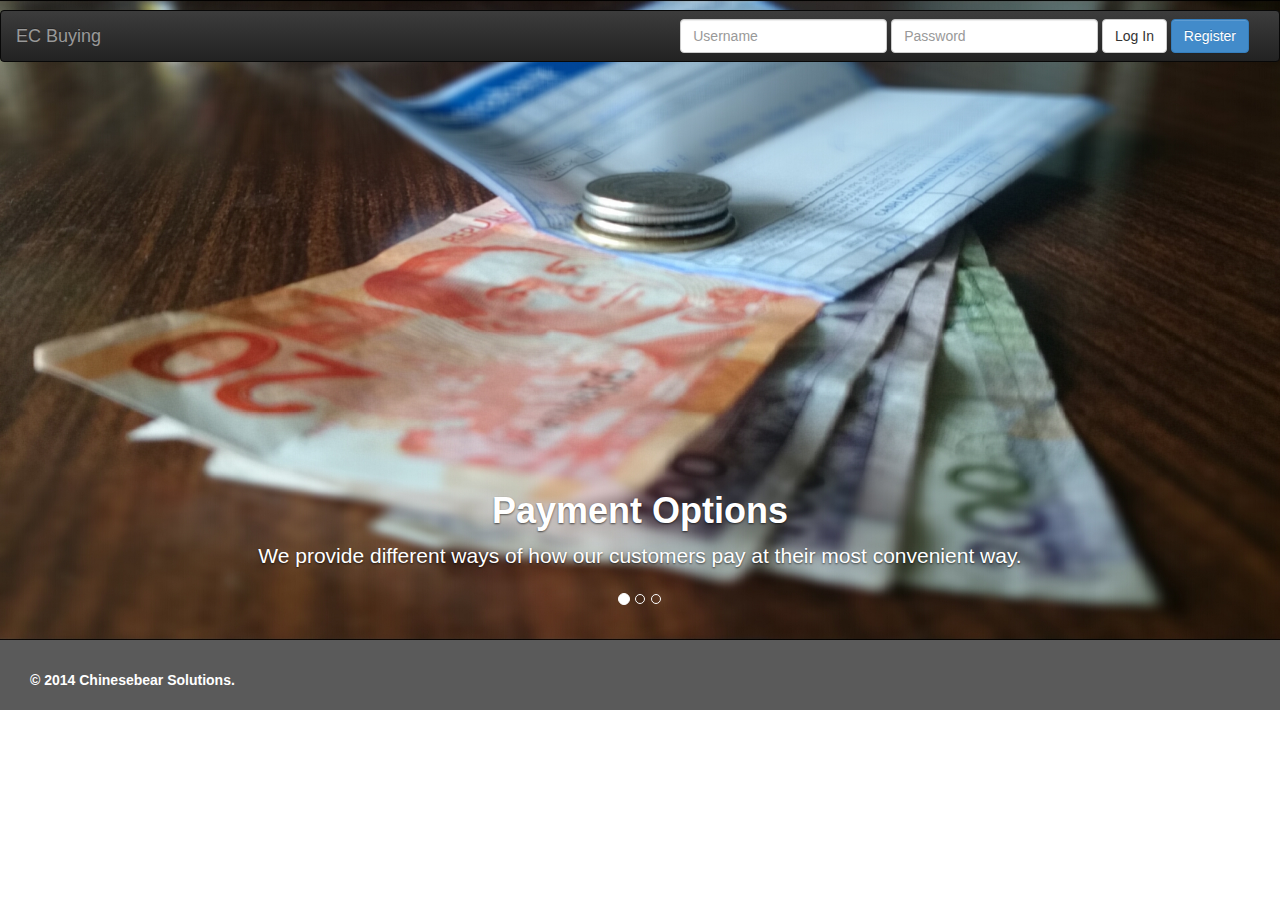
==== index.html @ 5d9b2d5a "added login page." ====
<!DOCTYPE html>
<html>

<head>
	<meta charset="utf-8">
	<meta http-equiv="X-UA-Compatible" content="IE=edge">
	<meta name="viewport" content="width=device-width, initial-scale=1.0">
	<title> ECommerce </title>
	<link rel="stylesheet" href="css/bootstrap-theme.css">
	<link rel="stylesheet" href="css/bootstrap.css">
	<link rel="stylesheet" href="css/style.css">
</head>

<body>
	

	<!-- ============   NAVBAR ======================= -->

	<nav class="navbar navbar-inverse navbar-wrapper navigation" role="navigation">
	  <div class="container-fluid">
	    <!-- Brand and toggle get grouped for better mobile display -->
	    <div class="navbar-header">
	      <button type="button" class="navbar-toggle" data-toggle="collapse" data-target="#bs-example-navbar-collapse-1">
	        <span class="sr-only">Toggle navigation</span>
	        <span class="icon-bar"></span>
	        <span class="icon-bar"></span>
	        <span class="icon-bar"></span>
	      </button>
	      <a class="navbar-brand" href="#">EC Buying</a>
	    </div>

	    <!-- Collect the nav links, forms, and other content for toggling -->
	    <div class="collapse navbar-collapse" id="bs-example-navbar-collapse-1">
	      <form class="navbar-form navbar-right" role="search">
	        <div class="form-group">
	          <input type="text" class="form-control" placeholder="Username">
	        </div>
	        <div class="form-group">
	          <input type="password" class="form-control" placeholder="Password">
	        </div>
	        <button type="submit" class="btn btn-default">Log In</button>
	        <a href="/register.html" class="btn btn-primary">Register</a>
	      </form>
	    </div><!-- /.navbar-collapse -->
	  </div><!-- /.container-fluid -->
	</nav>


	<!-- ===  CAROUSEL ======== -->
		
		<div id="carousel-example-generic" class="carousel slide" data-ride="carousel">
		  <!-- Indicators -->
		  <ol class="carousel-indicators">
		    <li data-target="#carousel-example-generic" data-slide-to="0" class="active"></li>
		    <li data-target="#carousel-example-generic" data-slide-to="1"></li>
		    <li data-target="#carousel-example-generic" data-slide-to="2"></li>
		  </ol>

		  <!-- Wrapper for slides -->
		  <div class="carousel-inner">
		    <div class="item active">
		      <img class="img-carousel" src="img/money.JPG" alt="...">
		      <div class="carousel-caption">
		       <h1>Payment Options</h1>
		       <p class="lead">We provide different ways of how our customers pay at their most convenient way.</p>
		      </div>
		    </div>

		    <div class="item">
		      <img class="img-carousel" src="img/deliver.JPG" alt="...">
		      <div class="carousel-caption">
		       <h1>Fast Delivery</h1>
		       <p class="lead pull-left">We make it a point that you get your packages as soon as posible.</p>
		      </div>
		    </div>
		  </div>

		  <!-- Controls -->
		  <!-- <a class="left carousel-control" href="#carousel-example-generic" data-slide="prev">
		    <span class="glyphicon glyphicon-chevron-left"></span>
		  </a>
		  <a class="right carousel-control" href="#carousel-example-generic" data-slide="next">
		    <span class="glyphicon glyphicon-chevron-right"></span>
		  </a> -->
		</div>

	<footer>
		<p> &copy 2014 Chinesebear Solutions.</p>
	</footer>

	



<!-- SCRIPTS -->
	<script src="js/jquery.js" type="text/javascript" charset="utf-8"></script>
	<script src="js/bootstrap.min.js" type="text/javascript" charset="utf-8"></script>

</body>

</html>
---- css/style.css ----
.navbar-wrapper {
	position : absolute;
	z-index : 10;
	margin-top : 10px;
}

.navigation {
	width : 100% !important;
}

.img-carousel {
	width : 1500px;
	height : 640px !important;
}

footer {
	height: 70px;
	background-color: #5A5A5A;
	color : #FFFFFF;
}

footer > p {
	font : Verdana Arial;
	font-weight: bold;
	padding-top : 30px;
	padding-left : 30px;
}

.carousel-caption h1{
	font-weight: bold;
}
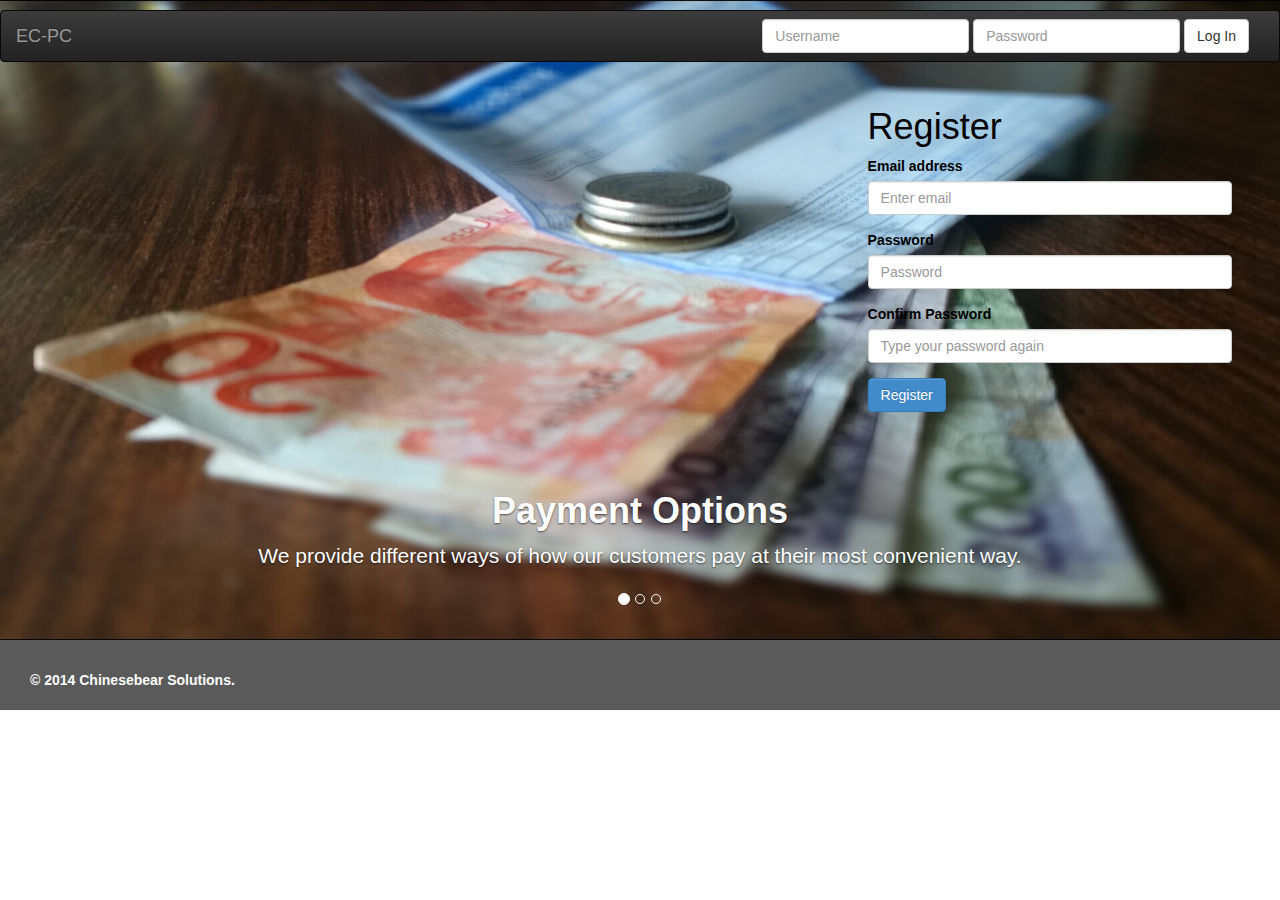
==== commit 64358ed7: "Finished Home view." ====
--- a/index.html
+++ b/index.html
@@ -5,7 +5,7 @@
 	<meta charset="utf-8">
 	<meta http-equiv="X-UA-Compatible" content="IE=edge">
 	<meta name="viewport" content="width=device-width, initial-scale=1.0">
-	<title> ECommerce </title>
+	<title> EC-PC </title>
 	<link rel="stylesheet" href="css/bootstrap-theme.css">
 	<link rel="stylesheet" href="css/bootstrap.css">
 	<link rel="stylesheet" href="css/style.css">
@@ -26,7 +26,7 @@
 	        <span class="icon-bar"></span>
 	        <span class="icon-bar"></span>
 	      </button>
-	      <a class="navbar-brand" href="#">EC Buying</a>
+	      <a class="navbar-brand" href="#">EC-PC</a>
 	    </div>
 
 	    <!-- Collect the nav links, forms, and other content for toggling -->
@@ -38,8 +38,7 @@
 	        <div class="form-group">
 	          <input type="password" class="form-control" placeholder="Password">
 	        </div>
-	        <button type="submit" class="btn btn-default">Log In</button>
-	        <a href="/register.html" class="btn btn-primary">Register</a>
+	        <button type="submit" class="btn btn-default">Log In</button>	
 	      </form>
 	    </div><!-- /.navbar-collapse -->
 	  </div><!-- /.container-fluid -->
@@ -49,6 +48,26 @@
 	<!-- ===  CAROUSEL ======== -->
 		
 		<div id="carousel-example-generic" class="carousel slide" data-ride="carousel">
+
+			 <div id="register-form">
+				<form role="form">
+				  <h1>Register</h1>
+				  <div class="form-group">
+				    <label for="exampleInputEmail1">Email address</label>
+				    <input type="email" class="form-control" id="register-email" placeholder="Enter email">
+				  </div>
+				  <div class="form-group">
+				    <label for="exampleInputPassword1">Password</label>
+				    <input type="password" class="form-control" id="register-password" placeholder="Password">
+				  </div>
+				   <div class="form-group">
+				    <label for="exampleInputPassword1">Confirm Password</label>
+				    <input type="password" class="form-control" id="confirm-password" placeholder="Type your password again">
+				  </div>
+				  <button type="submit" class="btn btn-primary">Register</button>
+				</form>
+			</div>	
+
 		  <!-- Indicators -->
 		  <ol class="carousel-indicators">
 		    <li data-target="#carousel-example-generic" data-slide-to="0" class="active"></li>
@@ -82,8 +101,10 @@
 		  <a class="right carousel-control" href="#carousel-example-generic" data-slide="next">
 		    <span class="glyphicon glyphicon-chevron-right"></span>
 		  </a> -->
+
 		</div>
 
+	
 	<footer>
 		<p> &copy 2014 Chinesebear Solutions.</p>
 	</footer>
--- a/css/style.css
+++ b/css/style.css
@@ -26,6 +26,22 @@
 	padding-left : 30px;
 }
 
+
 .carousel-caption h1{
 	font-weight: bold;
+}
+
+#register-form {
+	background-color: transparent;
+	color : #000;
+	height: 370px;
+	width : 30%;
+	position: absolute;
+	z-index: 10;
+	margin-left: 67%;
+	margin-top: 6%;
+}
+
+#register-form form {
+	padding : 10px;
 }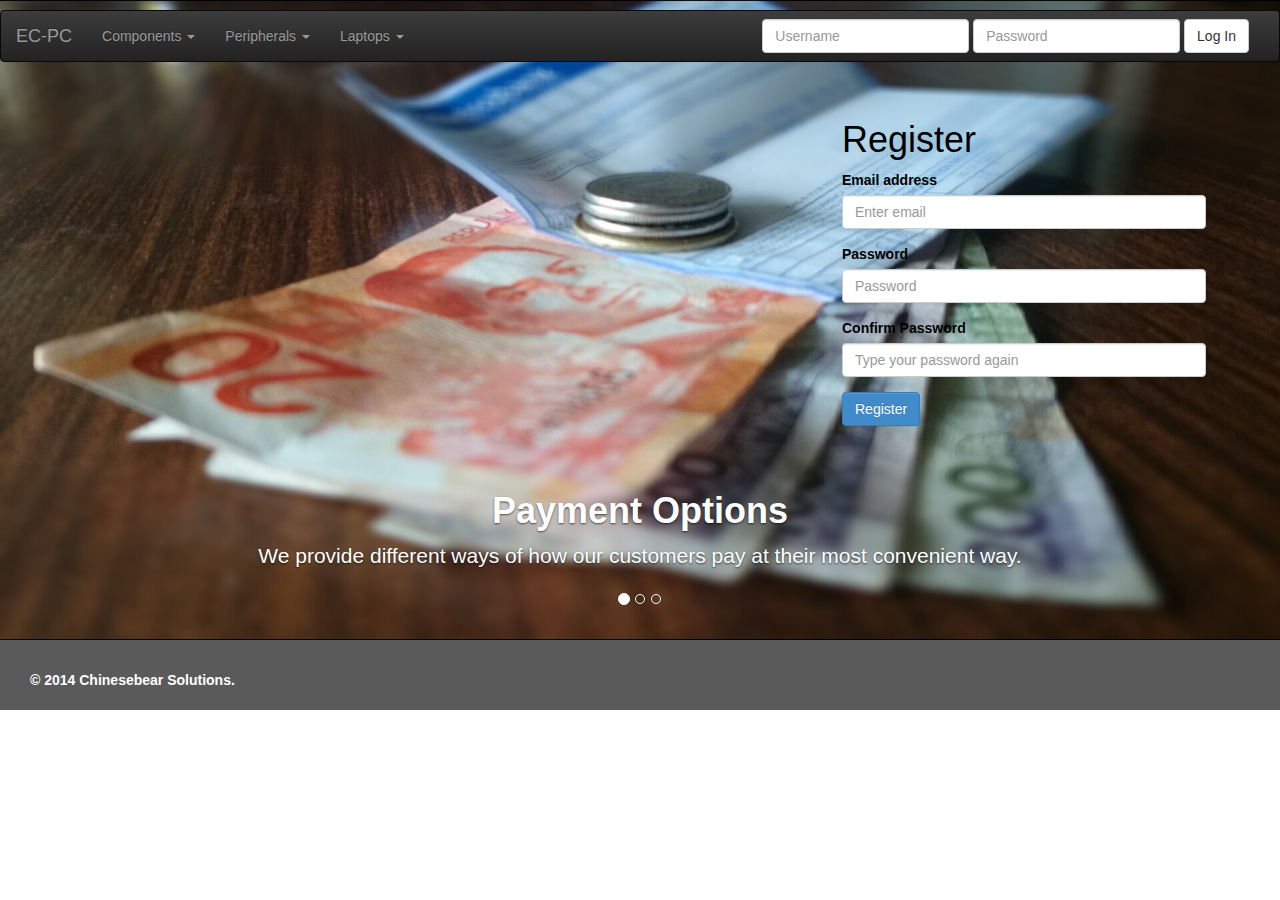
==== commit 3cf8d227: "Added responsive design on the page." ====
--- a/index.html
+++ b/index.html
@@ -31,14 +31,57 @@
 
 	    <!-- Collect the nav links, forms, and other content for toggling -->
 	    <div class="collapse navbar-collapse" id="bs-example-navbar-collapse-1">
-	      <form class="navbar-form navbar-right" role="search">
+	      <ul class="nav navbar-nav"> 	
+
+	        <li class="dropdown">
+	          <a href="#" class="dropdown-toggle" data-toggle="dropdown">Components <b class="caret"></b></a>
+	          <ul class="dropdown-menu">
+	            <li><a href="#">Action</a></li>
+	            <li><a href="#">Another action</a></li>
+	            <li><a href="#">Something else here</a></li>
+	            <li class="divider"></li>
+	            <li><a href="#">Separated link</a></li>
+	            <li class="divider"></li>
+	            <li><a href="#">One more separated link</a></li>
+	          </ul>
+	        </li>
+
+	        <li class="dropdown">
+	          <a href="#" class="dropdown-toggle" data-toggle="dropdown">Peripherals <b class="caret"></b></a>
+	          <ul class="dropdown-menu">
+	            <li><a href="#">Action</a></li>
+	            <li><a href="#">Another action</a></li>
+	            <li><a href="#">Something else here</a></li>
+	            <li class="divider"></li>
+	            <li><a href="#">Separated link</a></li>
+	            <li class="divider"></li>
+	            <li><a href="#">One more separated link</a></li>
+	          </ul>
+	        </li>
+	     
+
+	      <li class="dropdown">
+	          <a href="#" class="dropdown-toggle" data-toggle="dropdown">Laptops <b class="caret"></b></a>
+	          <ul class="dropdown-menu">
+	            <li><a href="#">Action</a></li>
+	            <li><a href="#">Another action</a></li>
+	            <li><a href="#">Something else here</a></li>
+	            <li class="divider"></li>
+	            <li><a href="#">Separated link</a></li>
+	            <li class="divider"></li>
+	            <li><a href="#">One more separated link</a></li>
+	          </ul>
+	        </li>
+	      </ul>
+
+	      <form id="login-form" class="navbar-form navbar-right form-inline" role="search">
 	        <div class="form-group">
 	          <input type="text" class="form-control" placeholder="Username">
 	        </div>
 	        <div class="form-group">
 	          <input type="password" class="form-control" placeholder="Password">
 	        </div>
-	        <button type="submit" class="btn btn-default">Log In</button>	
+	        <button type="submit" id="login-btn" class="btn btn-default">Log In</button>	
 	      </form>
 	    </div><!-- /.navbar-collapse -->
 	  </div><!-- /.container-fluid -->
@@ -49,24 +92,7 @@
 		
 		<div id="carousel-example-generic" class="carousel slide" data-ride="carousel">
 
-			 <div id="register-form">
-				<form role="form">
-				  <h1>Register</h1>
-				  <div class="form-group">
-				    <label for="exampleInputEmail1">Email address</label>
-				    <input type="email" class="form-control" id="register-email" placeholder="Enter email">
-				  </div>
-				  <div class="form-group">
-				    <label for="exampleInputPassword1">Password</label>
-				    <input type="password" class="form-control" id="register-password" placeholder="Password">
-				  </div>
-				   <div class="form-group">
-				    <label for="exampleInputPassword1">Confirm Password</label>
-				    <input type="password" class="form-control" id="confirm-password" placeholder="Type your password again">
-				  </div>
-				  <button type="submit" class="btn btn-primary">Register</button>
-				</form>
-			</div>	
+			 
 
 		  <!-- Indicators -->
 		  <ol class="carousel-indicators">
@@ -104,6 +130,24 @@
 
 		</div>
 
+		<div id="register-form">
+			<form role="form">
+			  <h1>Register</h1>
+			  <div class="form-group">
+			    <label for="exampleInputEmail1">Email address</label>
+			    <input type="email" class="form-control" id="register-email" placeholder="Enter email">
+			  </div>
+			  <div class="form-group">
+			    <label for="exampleInputPassword1">Password</label>
+			    <input type="password" class="form-control" id="register-password" placeholder="Password">
+			  </div>
+			   <div class="form-group">
+			    <label for="exampleInputPassword1">Confirm Password</label>
+			    <input type="password" class="form-control" id="confirm-password" placeholder="Type your password again">
+			  </div>
+			  <button type="submit" class="btn btn-primary">Register</button>
+			</form>
+		</div>
 	
 	<footer>
 		<p> &copy 2014 Chinesebear Solutions.</p>
--- a/css/style.css
+++ b/css/style.css
@@ -9,7 +9,7 @@
 }
 
 .img-carousel {
-	width : 1500px;
+	width : 100%;
 	height : 640px !important;
 }
 
@@ -38,10 +38,95 @@
 	width : 30%;
 	position: absolute;
 	z-index: 10;
-	margin-left: 67%;
-	margin-top: 6%;
+	margin-top : -550px;
+	margin-left: 65%;
 }
 
 #register-form form {
 	padding : 10px;
-}+}
+
+.carousel {
+	z-index: 1;
+}
+
+#login-form div {
+	display: inline-block;
+}
+
+/*   AT WIDTH MAXIMUM TO 800px    */
+
+@media (max-width: 800px) {
+	#register-form {
+		background-color: #FFFSS;
+		color : #000;
+		height: 370px;
+		width : 100%;
+		position: relative;
+		z-index: 10;
+		margin-left: 0px;
+		margin-top: 0px;
+	}
+
+	#login-form input{
+		width : 125px;
+	}
+}
+
+@media (max-width: 768px) {
+	.img-carousel {
+		width : 100%;
+		height : 400px !important;
+	}
+
+	#login-form input{
+		width : 115px;
+	}
+
+	#login-btn {
+		width: 60px;
+	}
+}
+
+@media (max-width: 480px) {
+
+	.carousel-caption h1  {
+		font-size: 20px;
+	}
+
+	.carousel-caption p  {
+		font-size: 16px;
+	}
+
+	#login-form div {
+		display: block;
+	}
+
+	#login-form input{
+		width : 100%;
+	}
+}
+
+@media (max-width: 320px) {
+	.img-carousel {
+		width : 100%;
+		height : 300px !important;
+	}
+
+	.carousel-caption h1  {
+		font-size: 15px;
+	}
+
+	.carousel-caption p  {
+		font-size: 12px;
+	}
+
+	#login-form div {
+		display: block;
+	}
+
+	#login-form input{
+		width : 100%;
+	}
+
+}
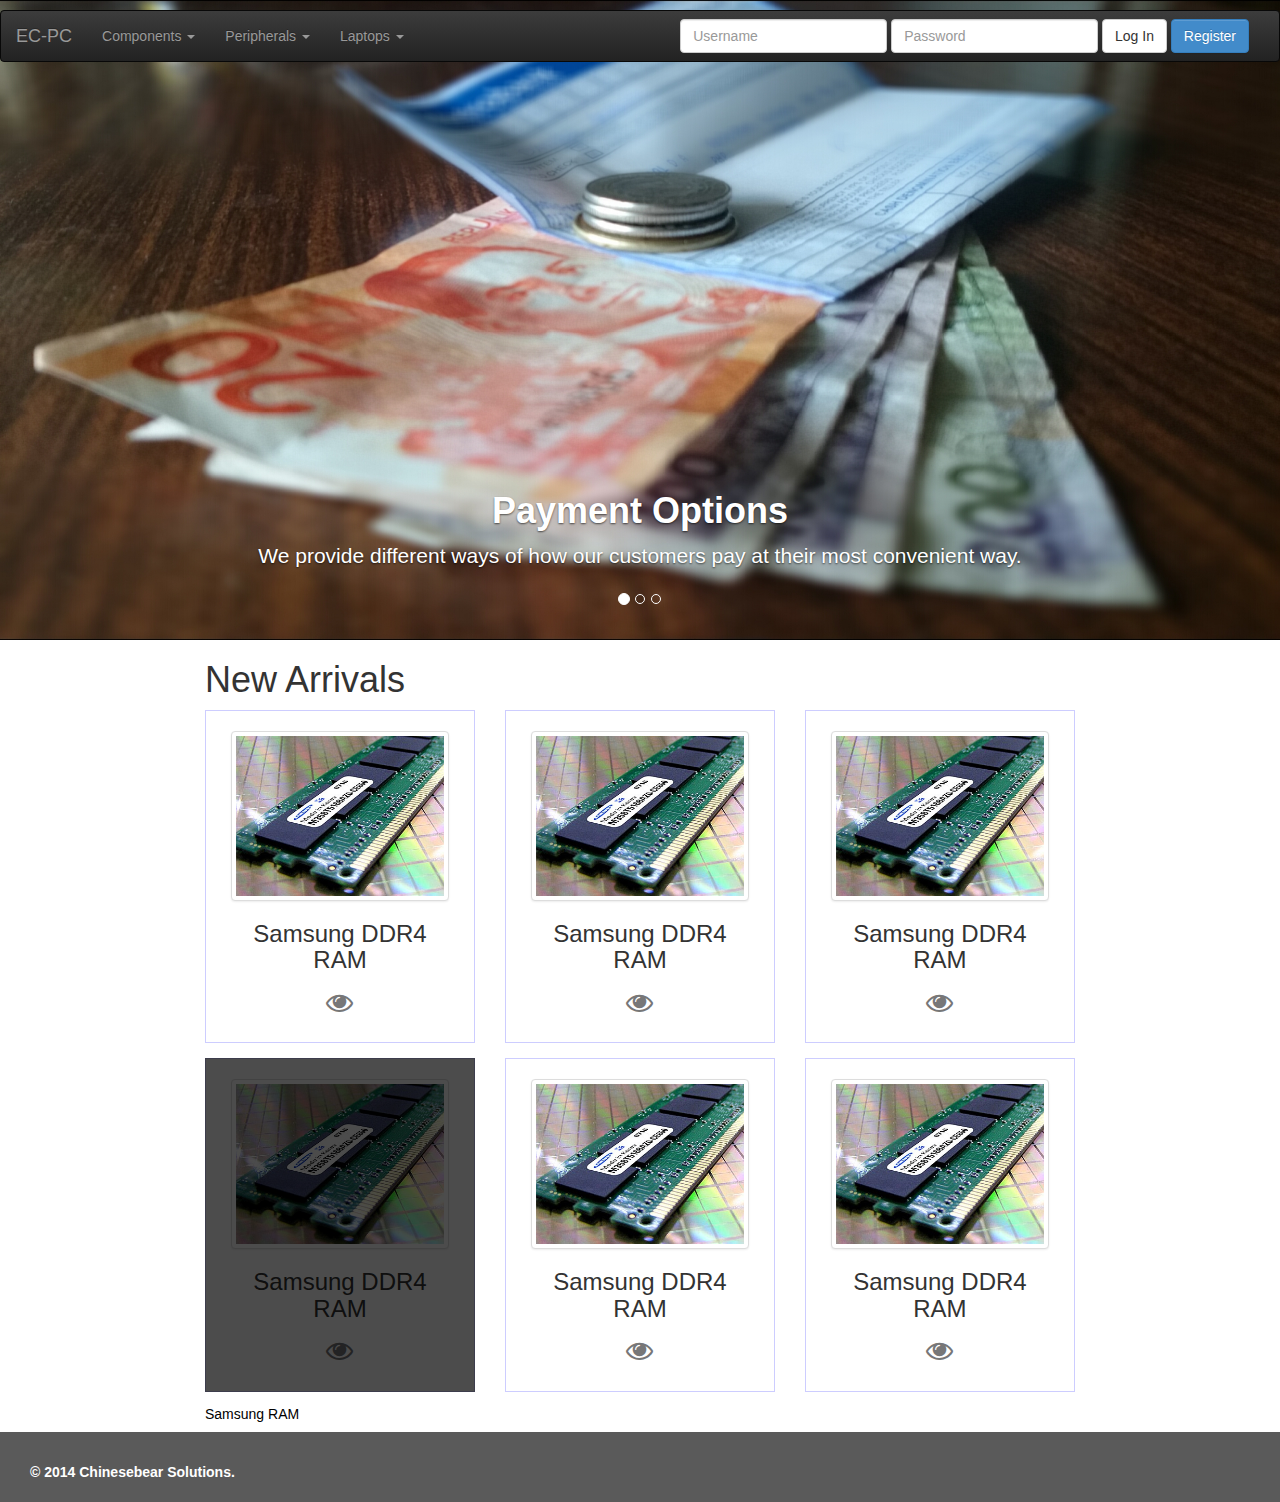
==== commit eb38c312: "Added thumbnails of products on landing page." ====
--- a/index.html
+++ b/index.html
@@ -6,13 +6,14 @@
 	<meta http-equiv="X-UA-Compatible" content="IE=edge">
 	<meta name="viewport" content="width=device-width, initial-scale=1.0">
 	<title> EC-PC </title>
+	<link href="//maxcdn.bootstrapcdn.com/font-awesome/4.1.0/css/font-awesome.min.css" rel="stylesheet">
 	<link rel="stylesheet" href="css/bootstrap-theme.css">
 	<link rel="stylesheet" href="css/bootstrap.css">
 	<link rel="stylesheet" href="css/style.css">
 </head>
 
 <body>
-	
+
 
 	<!-- ============   NAVBAR ======================= -->
 
@@ -31,7 +32,7 @@
 
 	    <!-- Collect the nav links, forms, and other content for toggling -->
 	    <div class="collapse navbar-collapse" id="bs-example-navbar-collapse-1">
-	      <ul class="nav navbar-nav"> 	
+	      <ul class="nav navbar-nav">
 
 	        <li class="dropdown">
 	          <a href="#" class="dropdown-toggle" data-toggle="dropdown">Components <b class="caret"></b></a>
@@ -58,7 +59,7 @@
 	            <li><a href="#">One more separated link</a></li>
 	          </ul>
 	        </li>
-	     
+
 
 	      <li class="dropdown">
 	          <a href="#" class="dropdown-toggle" data-toggle="dropdown">Laptops <b class="caret"></b></a>
@@ -81,7 +82,8 @@
 	        <div class="form-group">
 	          <input type="password" class="form-control" placeholder="Password">
 	        </div>
-	        <button type="submit" id="login-btn" class="btn btn-default">Log In</button>	
+	        <button type="submit" id="login-btn" class="btn btn-default">Log In</button>
+	        <a href="/register" class="btn btn-primary" >Register</a>
 	      </form>
 	    </div><!-- /.navbar-collapse -->
 	  </div><!-- /.container-fluid -->
@@ -89,10 +91,10 @@
 
 
 	<!-- ===  CAROUSEL ======== -->
-		
+
 		<div id="carousel-example-generic" class="carousel slide" data-ride="carousel">
 
-			 
+
 
 		  <!-- Indicators -->
 		  <ol class="carousel-indicators">
@@ -120,17 +122,9 @@
 		    </div>
 		  </div>
 
-		  <!-- Controls -->
-		  <!-- <a class="left carousel-control" href="#carousel-example-generic" data-slide="prev">
-		    <span class="glyphicon glyphicon-chevron-left"></span>
-		  </a>
-		  <a class="right carousel-control" href="#carousel-example-generic" data-slide="next">
-		    <span class="glyphicon glyphicon-chevron-right"></span>
-		  </a> -->
-
 		</div>
 
-		<div id="register-form">
+		<!-- <div id="register-form">
 			<form role="form">
 			  <h1>Register</h1>
 			  <div class="form-group">
@@ -147,19 +141,77 @@
 			  </div>
 			  <button type="submit" class="btn btn-primary">Register</button>
 			</form>
+		</div> -->
+	<!-- BODY -->
+	<div class="container">
+		<h1> New Arrivals </h1>
+		<div class="row" >
+			<div class="col-sm-4">
+				<div class="product-wrapper">
+					<img src="img/Components/RAM/samsung_ddr4.jpg" alt="" class="img-responsive img-thumbnail">
+					<h3>Samsung DDR4 RAM</h3>
+					<a href="" class="info"><i class="fa fa-eye"></i></a>
+				</div>
+			</div>
+			<div class="col-sm-4">
+				<div class="product-wrapper">
+					<img src="img/Components/RAM/samsung_ddr4.jpg" alt="" class="img-responsive img-thumbnail">
+					<h3>Samsung DDR4 RAM</h3>
+					<a href="" class="info"><i class="fa fa-eye"></i></a>
+				</div>
+			</div>
+			<div class="col-sm-4">
+				<div class="product-wrapper">
+					<img src="img/Components/RAM/samsung_ddr4.jpg" alt="" class="img-responsive img-thumbnail">
+					<h3>Samsung DDR4 RAM</h3>
+					<a href="" class="info"><i class="fa fa-eye"></i></a>
+				</div>
+			</div>
 		</div>
-	
+
+		<div class="row" >
+			<div class="col-sm-4">
+				<div id="info-overlay" ></div>
+				<div class="product-wrapper">
+					<img src="img/Components/RAM/samsung_ddr4.jpg" alt="" class="img-responsive img-thumbnail">
+					<h3>Samsung DDR4 RAM</h3>
+					<a href="" class="info"><i class="fa fa-eye"></i></a>
+				</div>
+
+				<div id="info-wrapper" >
+					<h5>Samsung RAM</h5>
+				</div>
+			</div>
+			<div class="col-sm-4">
+				<div class="product-wrapper">
+					<img src="img/Components/RAM/samsung_ddr4.jpg" alt="" class="img-responsive img-thumbnail">
+					<h3>Samsung DDR4 RAM</h3>
+					<a href="" class="info"><i class="fa fa-eye"></i></a>
+				</div>
+			</div>
+			<div class="col-sm-4">
+				<div class="product-wrapper">
+					<img src="img/Components/RAM/samsung_ddr4.jpg" alt="" class="img-responsive img-thumbnail">
+					<h3>Samsung DDR4 RAM</h3>
+					<a href="" class="info"><i class="fa fa-eye"></i></a>
+				</div>
+			</div>
+		</div>
+	</div>
+
+
 	<footer>
 		<p> &copy 2014 Chinesebear Solutions.</p>
 	</footer>
 
-	
+
 
 
 
 <!-- SCRIPTS -->
 	<script src="js/jquery.js" type="text/javascript" charset="utf-8"></script>
 	<script src="js/bootstrap.min.js" type="text/javascript" charset="utf-8"></script>
+	<script src="js/main.js" type="text/javascript" charset="utf-8"></script>
 
 </body>
 
--- a/css/style.css
+++ b/css/style.css
@@ -26,6 +26,18 @@
 	padding-left : 30px;
 }
 
+
+#components-list > .dropdown-menu {
+	margin-left: -105px;
+}
+
+#peripherals-list > .dropdown-menu {
+	margin-left: -230px;
+}
+
+#laptops-list > .dropdown-menu {
+	margin-left: -345px;
+}
 
 .carousel-caption h1{
 	font-weight: bold;
@@ -54,11 +66,88 @@
 	display: inline-block;
 }
 
+.menu-container {
+	padding : 10px 20px;
+	padding-bottom: 10px;
+}
+
+.menu-container li {
+	padding : 6px 8px;
+}
+
+.menu-footer {
+	color : white;
+	background-color: #9966FF;
+	width : 100%;
+	margin-top: 18px;
+}
+
+.menu-footer h1 {
+	padding : 0px 15px;
+	padding-bottom: 10px;
+}
+
+.nav-overlay {
+	position : absolute;
+	height : 100%;
+	width : 100%;
+	background-color: transparentxx: ;
+	display : none;
+}
+
+.badge {
+	display : none;
+}
+
+.navbar-titles {
+	display : none;
+}
+
+.product-wrapper {
+	padding : 20px 25px;
+	margin-bottom : 15px;
+	border: solid 1px #CDCDFF;
+}
+
+.product-wrapper:hover{
+	background-color: #CDCDFF;
+	padding : 20px 25px;
+}
+
+.product-wrapper h3 {
+	text-align: center;
+}
+
+.product-wrapper> a {
+	text-align: center;
+	font-size : 27px;
+	padding : 5px 7px;
+	border-radius: 22px;
+	color : #777778;
+	margin-left: 40%;
+	border : 1px solid #fff;
+	z-index : 1000;
+}
+
+#info-overlay {
+	background-color: #000;
+	opacity: 0.7;
+	position : absolute;
+	width : calc(100% - 30px);
+	height : calc(100% - 40px);
+
+}
+
+#info-wrapper {
+	color : #000;
+	z-index: 1000;
+}
+
 /*   AT WIDTH MAXIMUM TO 800px    */
 
 @media (max-width: 800px) {
 	#register-form {
-		background-color: #FFFSS;
+		background-color: #FFF;
 		color : #000;
 		height: 370px;
 		width : 100%;
@@ -73,6 +162,63 @@
 	}
 }
 
+@media ( max-width : 1280px ) {
+	.container {
+		width: 900px;
+	}
+}
+
+@media ( max-width : 958px ) {
+	.container {
+		width : 700px;
+	}
+
+	.img-preview {
+		display : none;
+	}
+
+	.menu-footer h1{
+		font-size: 20px;
+		margin : 8px auto !important;
+	}
+
+	.menu-footer {
+		height : 40px;
+	}
+
+	.col-xs-3 {
+		width : 33% !important;
+	}
+
+}
+
+@media ( max-width : 929px ) {
+	#user-name {
+		visibility : hidden;
+		display : none;
+	}
+}
+
+@media ( max-width : 890px ) {
+	#login-form input {
+		width : 150px;
+	}
+}
+
+@media ( max-width : 856px ) {
+	#search-form input.form-control {
+		width : 110px !important;
+	}
+
+	div.form-group {
+		overflow: hidden;
+	}
+
+	.navbar-form {
+		padding-right : 5px;
+	}
+}
+
 @media (max-width: 768px) {
 	.img-carousel {
 		width : 100%;
@@ -83,8 +229,61 @@
 		width : 115px;
 	}
 
+	#login-form div {
+		display : block;
+	}
+
 	#login-btn {
-		width: 60px;
+		width: 66px;
+	}
+
+	#components-list > .dropdown-menu {
+		margin-left: -100px;
+	}
+
+	#peripherals-list > .dropdown-menu {
+		margin-left: -100px;
+	}
+
+	#laptops-list > .dropdown-menu {
+		margin-left: -100px;
+	}
+
+	input.form-control {
+		width : 100% !important;
+		display : block !important;
+	}
+
+	.dropdown-menu {
+		background-color: #333 !important;
+	}
+
+	#user-name {
+		display : inline;
+		visibility : visible;
+	}
+
+	.badge {
+		display : inline;
+		float : right;
+	}
+
+	.navbar-titles {
+		display : inline;
+	}
+}
+
+@media ( max-width : 600px ) {
+	#components-list > .dropdown-menu {
+		margin-left: -50px;
+	}
+
+	#peripherals-list > .dropdown-menu {
+		margin-left: -50px;
+	}
+
+	#laptops-list > .dropdown-menu {
+		margin-left: -50px;
 	}
 }
 
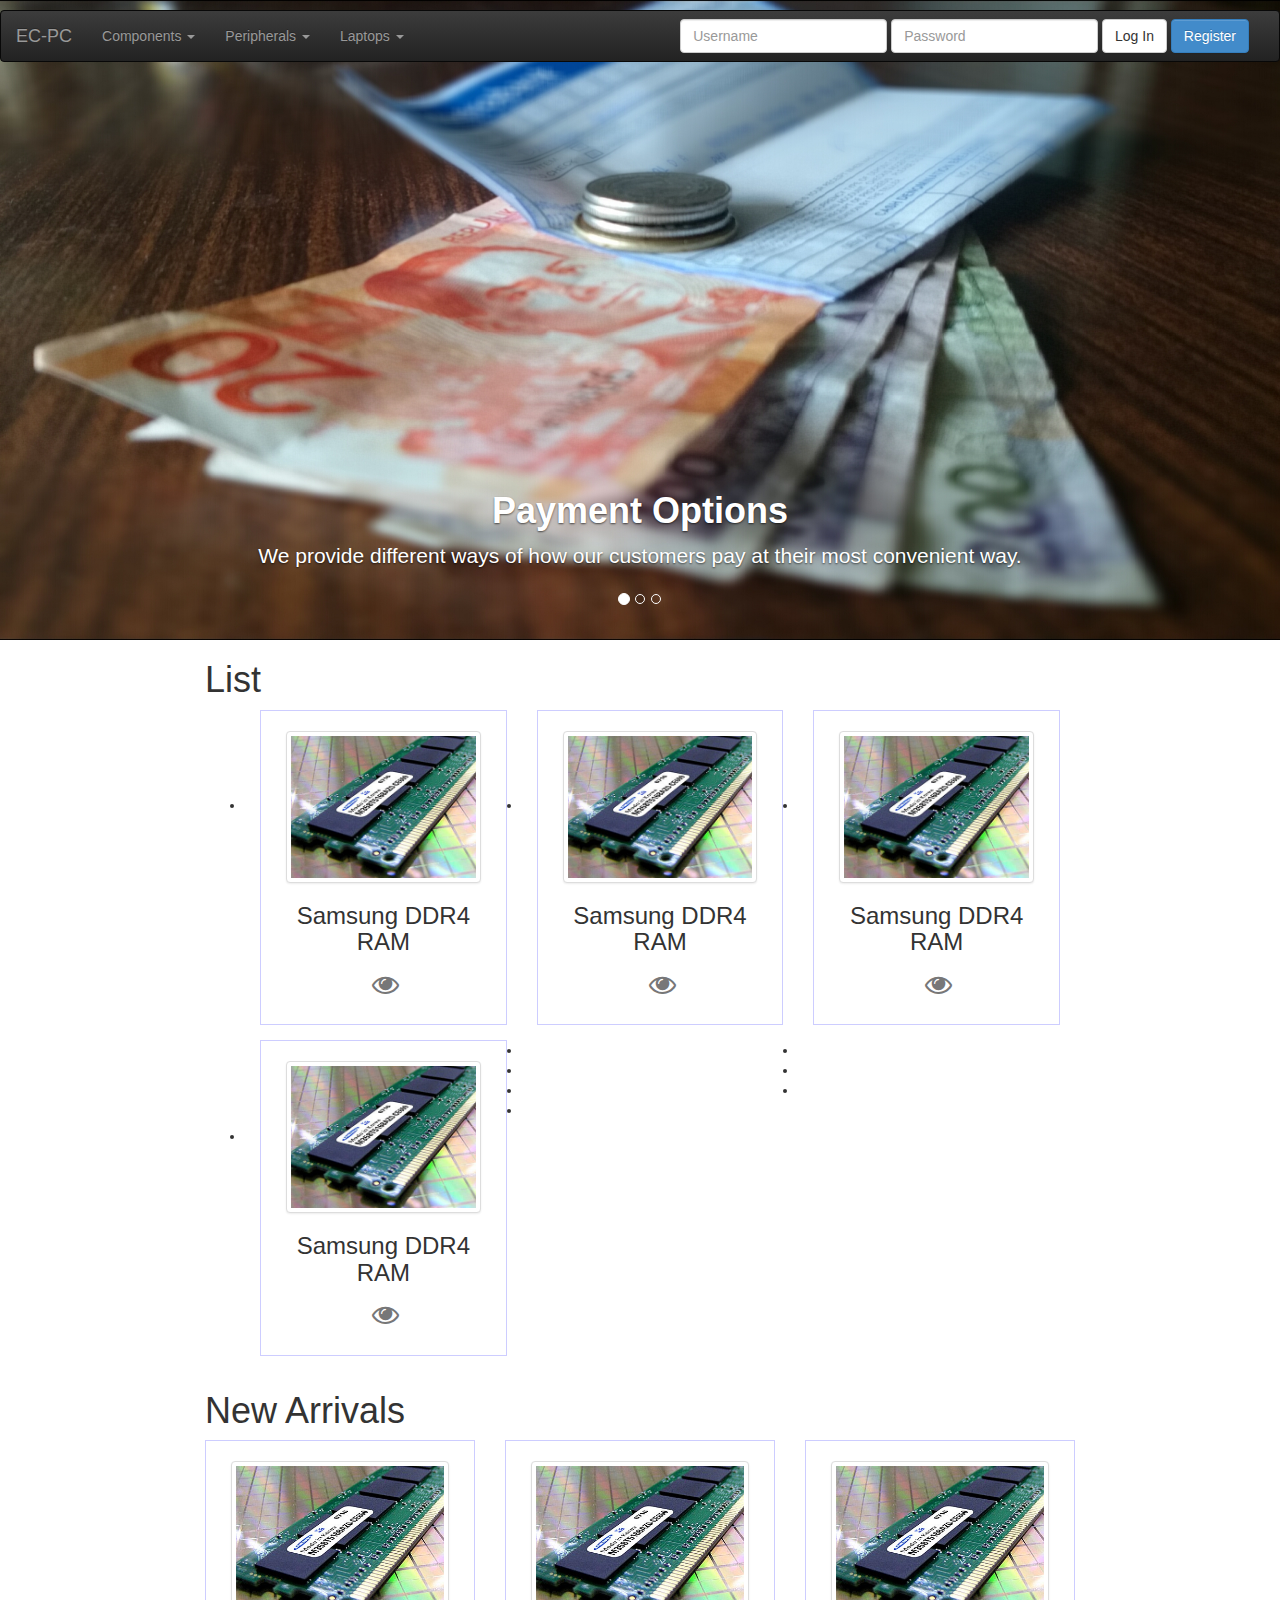
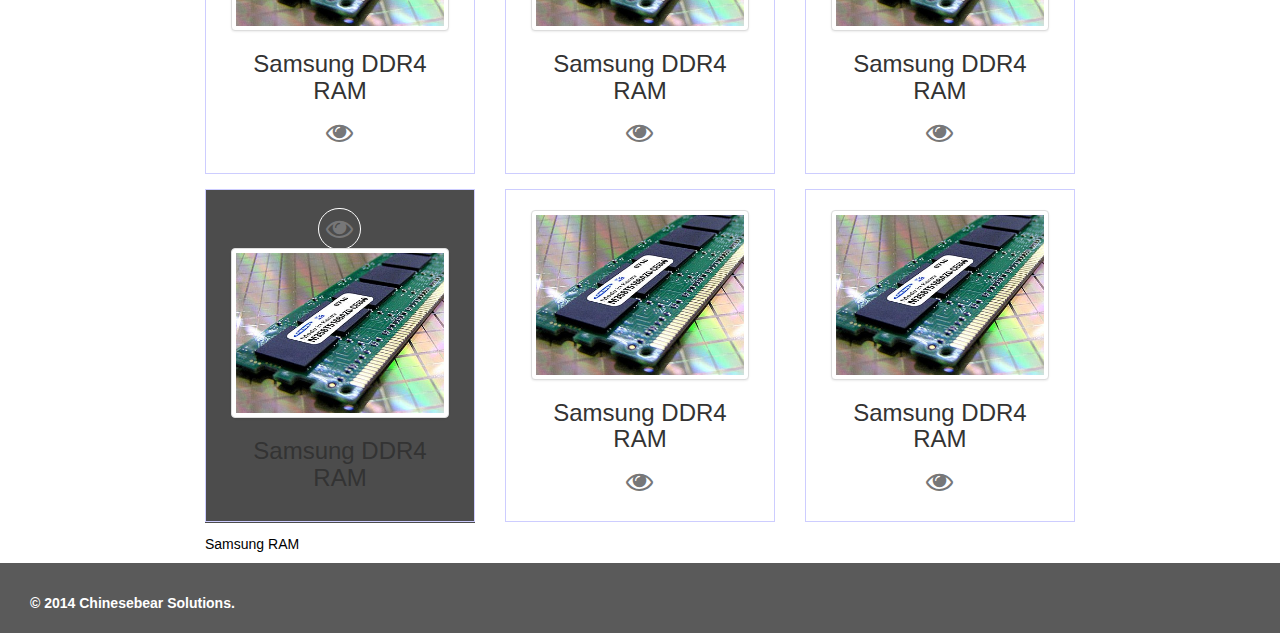
==== commit ff0a4aa8: "refactored thumbnail with overlay" ====
--- a/index.html
+++ b/index.html
@@ -83,7 +83,7 @@
 	          <input type="password" class="form-control" placeholder="Password">
 	        </div>
 	        <button type="submit" id="login-btn" class="btn btn-default">Log In</button>
-	        <a href="/register" class="btn btn-primary" >Register</a>
+	        <a href="/register" class="btn btn-primary" data-target="#registerModal" data-toggle="modal" >Register</a>
 	      </form>
 	    </div><!-- /.navbar-collapse -->
 	  </div><!-- /.container-fluid -->
@@ -143,6 +143,48 @@
 			</form>
 		</div> -->
 	<!-- BODY -->
+
+	<div class="container" >
+		<h1>List</h1>
+		<ul>
+			<li class="col-sm-4">
+				<div class="product-wrapper">
+					<img src="img/Components/RAM/samsung_ddr4.jpg" alt="" class="img-responsive img-thumbnail">
+					<h3>Samsung DDR4 RAM</h3>
+					<a href="" class="info"><i class="fa fa-eye"></i></a>
+				</div>
+			</li>
+			<li class="col-sm-4">
+				<div class="product-wrapper">
+					<img src="img/Components/RAM/samsung_ddr4.jpg" alt="" class="img-responsive img-thumbnail">
+					<h3>Samsung DDR4 RAM</h3>
+					<a href="" class="info"><i class="fa fa-eye"></i></a>
+				</div>
+			</li>
+			<li class="col-sm-4">
+				<div class="product-wrapper">
+					<img src="img/Components/RAM/samsung_ddr4.jpg" alt="" class="img-responsive img-thumbnail">
+					<h3>Samsung DDR4 RAM</h3>
+					<a href="" class="info"><i class="fa fa-eye"></i></a>
+				</div>
+			</li>
+			<li class="col-sm-4">
+				<div class="product-wrapper">
+					<img src="img/Components/RAM/samsung_ddr4.jpg" alt="" class="img-responsive img-thumbnail">
+					<h3>Samsung DDR4 RAM</h3>
+					<a href="" class="info"><i class="fa fa-eye"></i></a>
+				</div>
+			</li>
+			<li class="col-sm-4"></li>
+			<li class="col-sm-4"></li>
+			<li class="col-sm-4"></li>
+			<li class="col-sm-4"></li>
+			<li class="col-sm-4"></li>
+			<li class="col-sm-4"></li>
+			<li class="col-sm-4"></li>
+		</ul>
+	</div>
+
 	<div class="container">
 		<h1> New Arrivals </h1>
 		<div class="row" >
@@ -171,11 +213,12 @@
 
 		<div class="row" >
 			<div class="col-sm-4">
-				<div id="info-overlay" ></div>
-				<div class="product-wrapper">
-					<img src="img/Components/RAM/samsung_ddr4.jpg" alt="" class="img-responsive img-thumbnail">
-					<h3>Samsung DDR4 RAM</h3>
-					<a href="" class="info"><i class="fa fa-eye"></i></a>
+				
+				<div class="product-wrapper">
+					<a href="" class="info"><i class="fa fa-eye"></i></a>
+					<div id="info-overlay" ></div>
+					<img src="img/Components/RAM/samsung_ddr4.jpg" alt="" class="img-responsive img-thumbnail">
+					<h3>Samsung DDR4 RAM</h3>
 				</div>
 
 				<div id="info-wrapper" >
@@ -204,6 +247,49 @@
 		<p> &copy 2014 Chinesebear Solutions.</p>
 	</footer>
 
+
+	<!-- MODAL FOR REGISTRATION -->
+
+	<!-- Modal -->
+	<div class="modal fade" id="registerModal" tabindex="-1" role="dialog" aria-labelledby="myModalLabel" aria-hidden="true">
+	  <div class="modal-dialog">
+	    <div class="modal-content">
+	      <div class="modal-header">
+	        <button type="button" class="close" data-dismiss="modal"><span aria-hidden="true">&times;</span><span class="sr-only">Close</span></button>
+	        <h4 class="modal-title" id="myModalLabel">Modal title</h4>
+	      </div>
+	      <div class="modal-body">
+	      	<form role="form">
+			  <h1>Register</h1>
+			  <div class="form-group">
+			    <label for="exampleInputEmail1">Email address</label>
+			    <input type="email" class="form-control" id="register-email" placeholder="Enter email">
+			  </div>
+			  <div class="form-group">
+			    <label for="exampleInputEmail1">First Name</label>
+			    <input type="email" class="form-control" id="register-email" placeholder="Enter email">
+			  </div>
+			  <div class="form-group">
+			    <label for="exampleInputEmail1"> Last Name </label>
+			    <input type="email" class="form-control" id="register-email" placeholder="Enter email">
+			  </div>
+			  <div class="form-group">
+			    <label for="exampleInputPassword1">Password</label>
+			    <input type="password" class="form-control" id="register-password" placeholder="Password">
+			  </div>
+			   <div class="form-group">
+			    <label for="exampleInputPassword1">Confirm Password</label>
+			    <input type="password" class="form-control" id="confirm-password" placeholder="Type your password again">
+			  </div>
+			</form>
+	      </div>
+	      <div class="modal-footer">
+	        <button type="button" class="btn btn-default" data-dismiss="modal">Close</button>
+	        <button type="button" class="btn btn-primary">Register</button>
+	      </div>
+	    </div>
+	  </div>
+	</div>
 
 
 
--- a/css/style.css
+++ b/css/style.css
@@ -118,7 +118,7 @@
 	text-align: center;
 }
 
-.product-wrapper> a {
+a.info {
 	text-align: center;
 	font-size : 27px;
 	padding : 5px 7px;
@@ -126,7 +126,8 @@
 	color : #777778;
 	margin-left: 40%;
 	border : 1px solid #fff;
-	z-index : 1000;
+	margin-bottom: 5px;
+	z-index : 1;
 }
 
 #info-overlay {
@@ -135,13 +136,17 @@
 	position : absolute;
 	width : calc(100% - 30px);
 	height : calc(100% - 40px);
+	margin-left : -26px;
+	margin-top : -59px;
+	z-index: -1;
 
 }
 
 #info-wrapper {
 	color : #000;
-	z-index: 1000;
-}
+	z-index: 1;
+}
+
 
 /*   AT WIDTH MAXIMUM TO 800px    */
 
